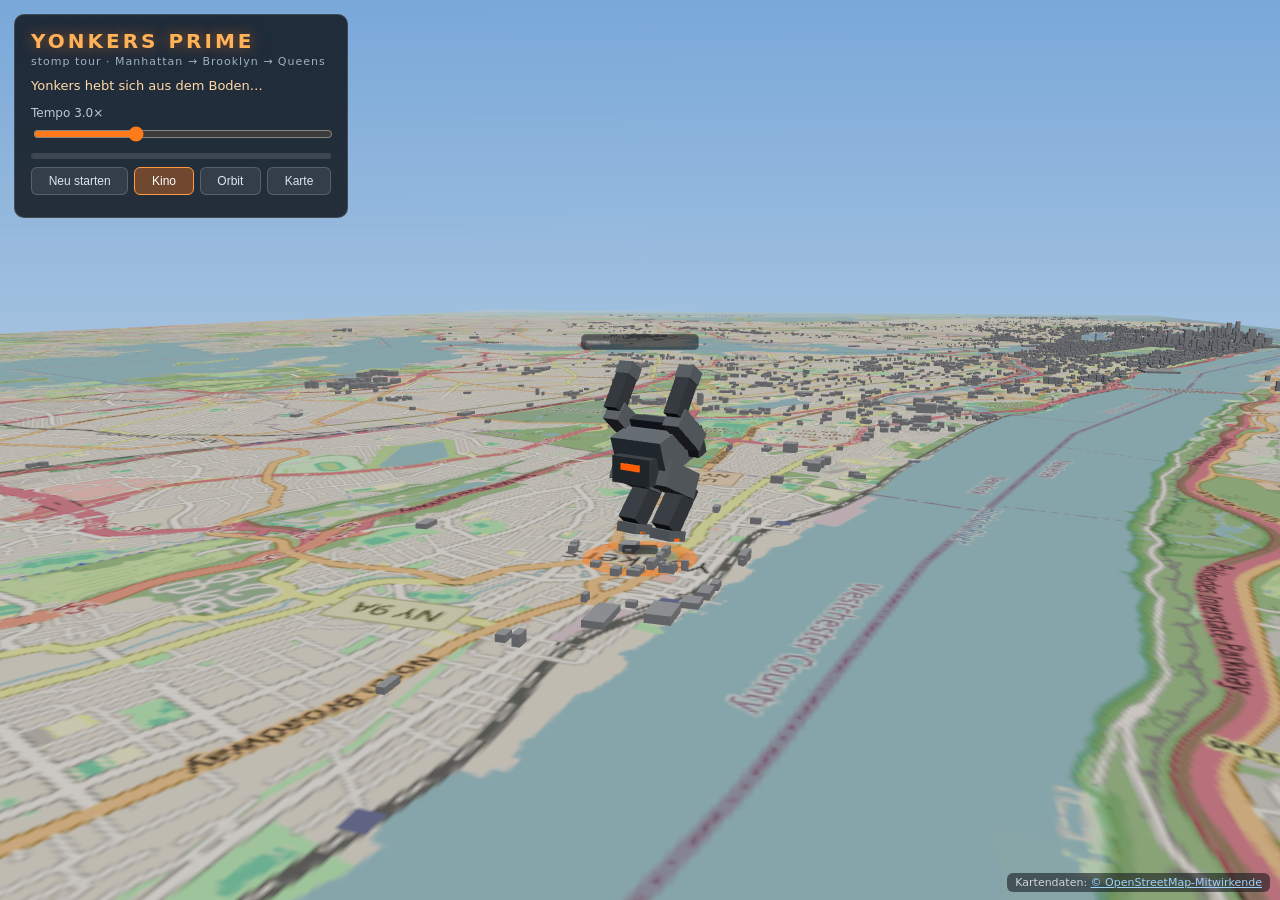
==== index.html @ 3fd17688 "Yonkers Prime: Three.js-Stomp-Tour ueber OSM-Daten Mech steht in Yonkers auf, trampft ueber Manhatta" ====
<!DOCTYPE html>
<html lang="de">
<head>
  <meta charset="utf-8">
  <meta name="viewport" content="width=device-width, initial-scale=1">
  <title>Yonkers Prime - stomp tour über Manhattan, Queens &amp; Brooklyn</title>
  <link rel="stylesheet" href="styles.css">
</head>
<body>
  <div id="stage"></div>

  <div id="panel">
    <h1>YONKERS PRIME</h1>
    <p class="sub">stomp tour &middot; Manhattan &rarr; Brooklyn &rarr; Queens</p>
    <div id="status">Stadt wird gebaut&hellip;</div>
    <div class="row">
      <label>Tempo <span id="speedVal">3.0</span>&times;</label>
      <input id="speed" type="range" min="0.5" max="8" step="0.5" value="3">
    </div>
    <div class="row progress">
      <div id="prog"><i></i></div>
    </div>
    <div class="row btns">
      <button id="replay">Neu starten</button>
      <button id="camCine" class="on">Kino</button>
      <button id="camOrbit">Orbit</button>
      <button id="camTop">Karte</button>
    </div>
  </div>

  <div id="credit">Kartendaten: <a href="https://www.openstreetmap.org/copyright" target="_blank" rel="noopener">&copy; OpenStreetMap-Mitwirkende</a></div>
  <div id="loader"><div class="box"><span>YONKERS PRIME</span><p>lade Stadtdaten&hellip;</p></div></div>

  <script type="module" src="app.js"></script>
</body>
</html>
---- styles.css ----
html, body {
  margin: 0;
  height: 100%;
  overflow: hidden;
  background: #10151b;
  font-family: "Segoe UI", system-ui, sans-serif;
}

#stage, #stage canvas {
  position: fixed;
  inset: 0;
  display: block;
}

#panel {
  position: fixed;
  top: 14px;
  left: 14px;
  width: 300px;
  padding: 14px 16px;
  background: rgba(12, 17, 23, 0.82);
  border: 1px solid rgba(255, 255, 255, 0.14);
  border-radius: 10px;
  color: #e8eef4;
  backdrop-filter: blur(6px);
  user-select: none;
}
#panel h1 {
  margin: 0;
  font-size: 20px;
  letter-spacing: 3px;
  color: #ffb257;
  text-shadow: 0 0 14px rgba(255, 122, 26, 0.5);
}
#panel .sub {
  margin: 2px 0 10px;
  font-size: 11px;
  color: #9fb0c0;
  letter-spacing: 1px;
}
#status {
  font-size: 13px;
  color: #ffd9a8;
  min-height: 18px;
  margin-bottom: 10px;
}
.row { margin: 8px 0; font-size: 12px; }
.row label { display: block; color: #b9c8d6; margin-bottom: 4px; }
input[type="range"] { width: 100%; accent-color: #ff7a1a; }
.progress div {
  height: 6px;
  background: rgba(255, 255, 255, 0.12);
  border-radius: 3px;
  overflow: hidden;
}
.progress i {
  display: block;
  height: 100%;
  width: 0%;
  background: linear-gradient(90deg, #ff7a1a, #ffb257);
  transition: width 0.3s linear;
}
.btns { display: flex; gap: 6px; flex-wrap: wrap; }
.btns button {
  flex: 1 1 auto;
  padding: 6px 8px;
  font-size: 12px;
  color: #dbe6f0;
  background: rgba(255, 255, 255, 0.08);
  border: 1px solid rgba(255, 255, 255, 0.18);
  border-radius: 6px;
  cursor: pointer;
}
.btns button:hover { background: rgba(255, 255, 255, 0.18); }
.btns button.on {
  background: rgba(255, 122, 26, 0.35);
  border-color: #ff9a3d;
  color: #fff;
}

#credit {
  position: fixed;
  right: 10px;
  bottom: 8px;
  font-size: 11px;
  color: rgba(255, 255, 255, 0.75);
  background: rgba(12, 17, 23, 0.55);
  padding: 3px 8px;
  border-radius: 6px;
}
#credit a { color: #9fd0ff; }

#loader {
  position: fixed;
  inset: 0;
  background: #10151b;
  display: flex;
  align-items: center;
  justify-content: center;
  z-index: 10;
  transition: opacity 0.6s ease;
}
#loader.hide { opacity: 0; pointer-events: none; }
#loader .box { text-align: center; color: #ffb257; }
#loader span { font-size: 30px; letter-spacing: 8px; text-shadow: 0 0 20px rgba(255, 122, 26, 0.6); }
#loader p { color: #9fb0c0; font-size: 13px; }
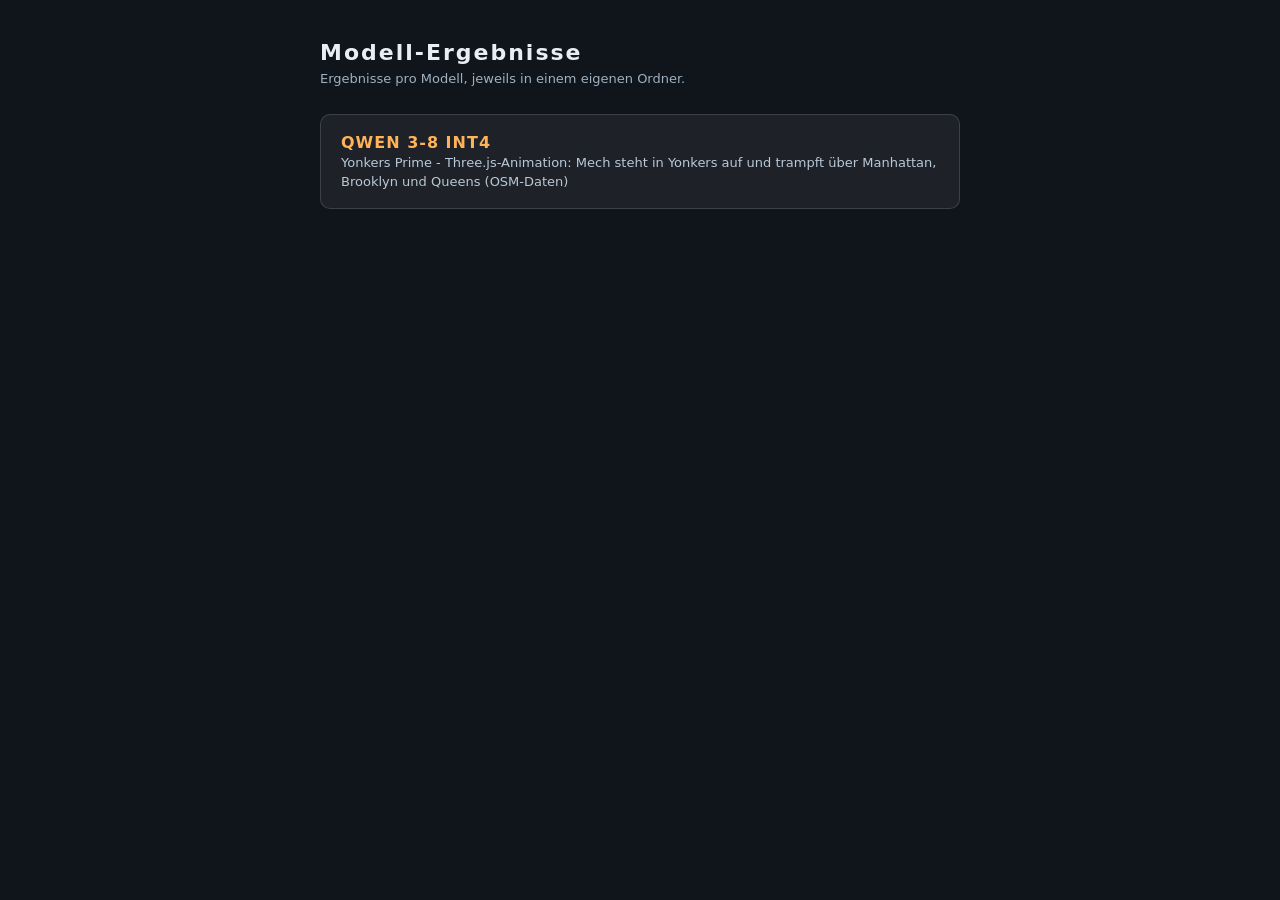
==== commit 252293e0: "Ergebnisse je Modell in eigenen Ordnern, Pages liefert das Repo-Root Website nach qwen-3-8-int4/ ver" ====
--- a/index.html
+++ b/index.html
@@ -3,34 +3,44 @@
 <head>
   <meta charset="utf-8">
   <meta name="viewport" content="width=device-width, initial-scale=1">
-  <title>Yonkers Prime - stomp tour über Manhattan, Queens &amp; Brooklyn</title>
-  <link rel="stylesheet" href="styles.css">
+  <title>Modell-Ergebnisse</title>
+  <style>
+    html, body { margin: 0; min-height: 100%; }
+    body {
+      background: #10151b;
+      color: #e8eef4;
+      font-family: "Segoe UI", system-ui, sans-serif;
+      display: flex;
+      align-items: center;
+      justify-content: center;
+    }
+    .wrap { max-width: 640px; padding: 40px 24px; width: 100%; }
+    h1 { font-size: 22px; letter-spacing: 2px; margin: 0 0 6px; }
+    .sub { color: #9fb0c0; font-size: 13px; margin: 0 0 28px; }
+    a.card {
+      display: block;
+      padding: 18px 20px;
+      margin: 12px 0;
+      background: rgba(255, 255, 255, 0.06);
+      border: 1px solid rgba(255, 255, 255, 0.14);
+      border-radius: 10px;
+      color: inherit;
+      text-decoration: none;
+      transition: background 0.15s ease;
+    }
+    a.card:hover { background: rgba(255, 255, 255, 0.14); }
+    a.card b { display: block; font-size: 16px; color: #ffb257; letter-spacing: 1px; }
+    a.card span { font-size: 13px; color: #b9c8d6; }
+  </style>
 </head>
 <body>
-  <div id="stage"></div>
-
-  <div id="panel">
-    <h1>YONKERS PRIME</h1>
-    <p class="sub">stomp tour &middot; Manhattan &rarr; Brooklyn &rarr; Queens</p>
-    <div id="status">Stadt wird gebaut&hellip;</div>
-    <div class="row">
-      <label>Tempo <span id="speedVal">3.0</span>&times;</label>
-      <input id="speed" type="range" min="0.5" max="8" step="0.5" value="3">
-    </div>
-    <div class="row progress">
-      <div id="prog"><i></i></div>
-    </div>
-    <div class="row btns">
-      <button id="replay">Neu starten</button>
-      <button id="camCine" class="on">Kino</button>
-      <button id="camOrbit">Orbit</button>
-      <button id="camTop">Karte</button>
-    </div>
+  <div class="wrap">
+    <h1>Modell-Ergebnisse</h1>
+    <p class="sub">Ergebnisse pro Modell, jeweils in einem eigenen Ordner.</p>
+    <a class="card" href="qwen-3-8-int4/">
+      <b>QWEN 3-8 INT4</b>
+      <span>Yonkers Prime - Three.js-Animation: Mech steht in Yonkers auf und trampft &#252;ber Manhattan, Brooklyn und Queens (OSM-Daten)</span>
+    </a>
   </div>
-
-  <div id="credit">Kartendaten: <a href="https://www.openstreetmap.org/copyright" target="_blank" rel="noopener">&copy; OpenStreetMap-Mitwirkende</a></div>
-  <div id="loader"><div class="box"><span>YONKERS PRIME</span><p>lade Stadtdaten&hellip;</p></div></div>
-
-  <script type="module" src="app.js"></script>
 </body>
 </html>
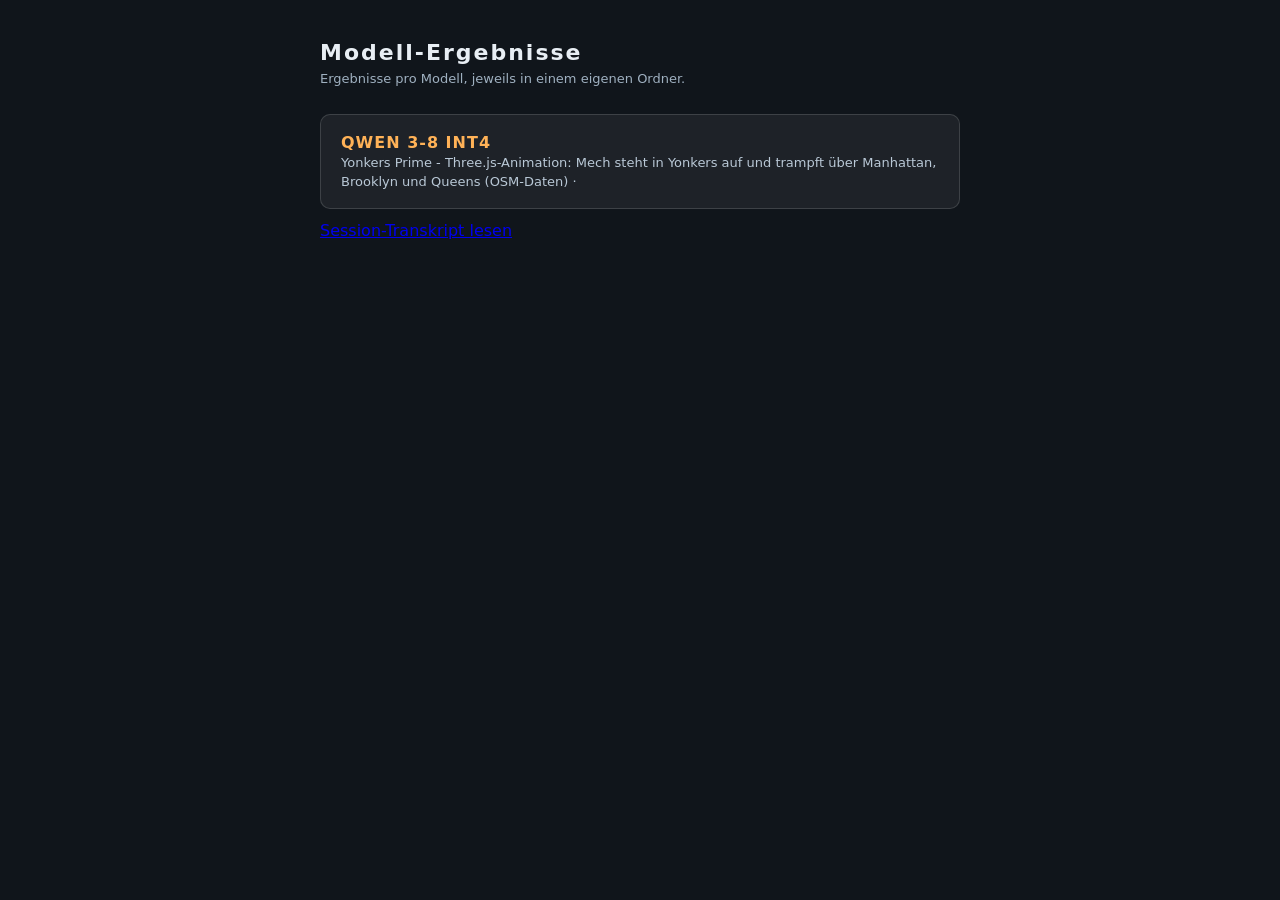
==== commit 68bbeb82: "Transkript als HTML lesen: README.md via marked.client-seitig rendern transcript.html holt README.md" ====
--- a/index.html
+++ b/index.html
@@ -39,7 +39,7 @@
     <p class="sub">Ergebnisse pro Modell, jeweils in einem eigenen Ordner.</p>
     <a class="card" href="qwen-3-8-int4/">
       <b>QWEN 3-8 INT4</b>
-      <span>Yonkers Prime - Three.js-Animation: Mech steht in Yonkers auf und trampft &#252;ber Manhattan, Brooklyn und Queens (OSM-Daten)</span>
+      <span>Yonkers Prime - Three.js-Animation: Mech steht in Yonkers auf und trampft &#252;ber Manhattan, Brooklyn und Queens (OSM-Daten) &middot; <a href="qwen-3-8-int4/transcript.html">Session-Transkript lesen</a></span>
     </a>
   </div>
 </body>
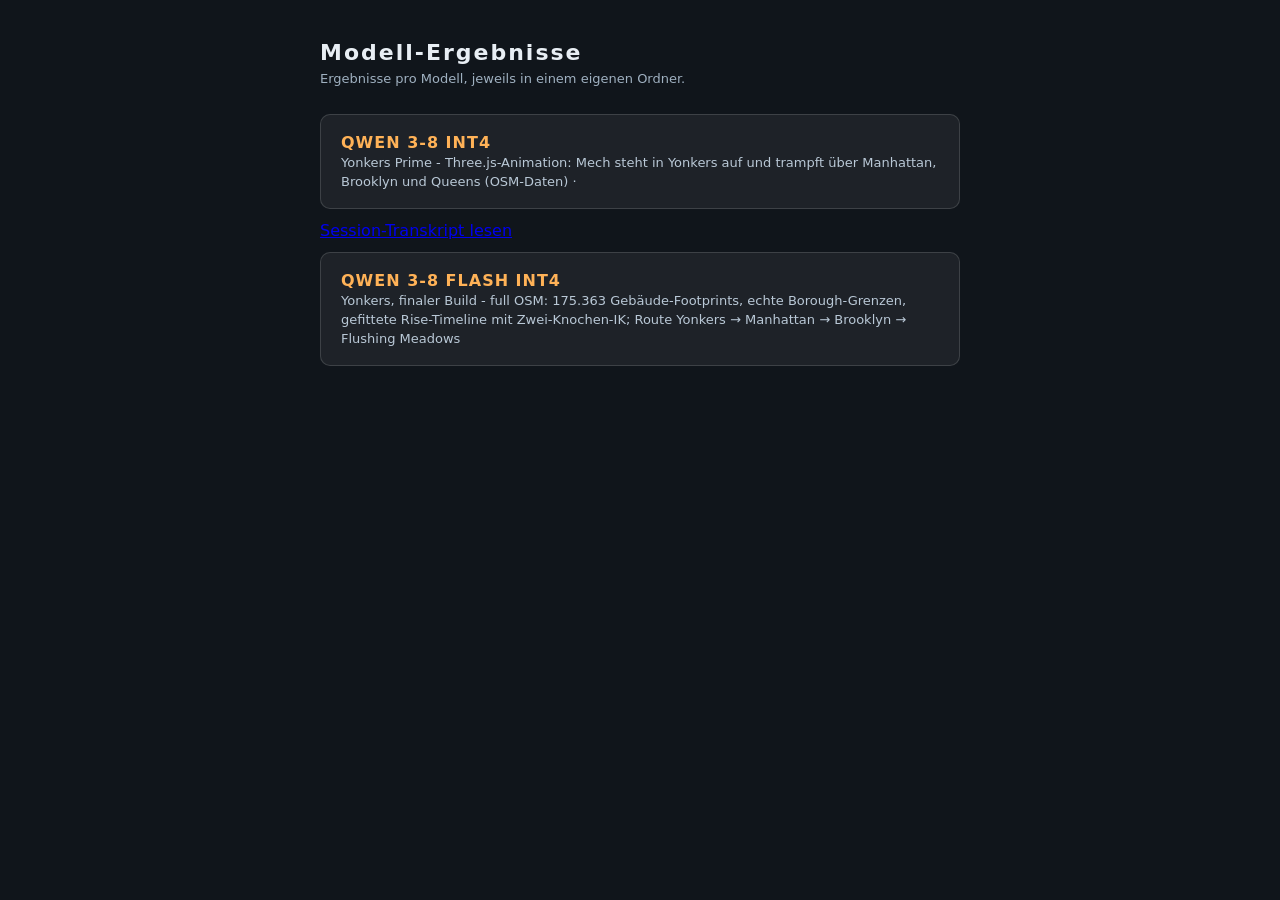
==== commit 3d6ec148: "Yonkers finaler Build (Qwen 3-8 Flash): volles OSM-Modell der Stadt 175.363 Gebaeude-Footprints mit " ====
--- a/index.html
+++ b/index.html
@@ -41,6 +41,10 @@
       <b>QWEN 3-8 INT4</b>
       <span>Yonkers Prime - Three.js-Animation: Mech steht in Yonkers auf und trampft &#252;ber Manhattan, Brooklyn und Queens (OSM-Daten) &middot; <a href="qwen-3-8-int4/transcript.html">Session-Transkript lesen</a></span>
     </a>
+    <a class="card" href="qwen-3-8-flash-int4/">
+      <b>QWEN 3-8 FLASH INT4</b>
+      <span>Yonkers, finaler Build - full OSM: 175.363 Geb&#228;ude-Footprints, echte Borough-Grenzen, gefittete Rise-Timeline mit Zwei-Knochen-IK; Route Yonkers &#8594; Manhattan &#8594; Brooklyn &#8594; Flushing Meadows</span>
+    </a>
   </div>
 </body>
 </html>
